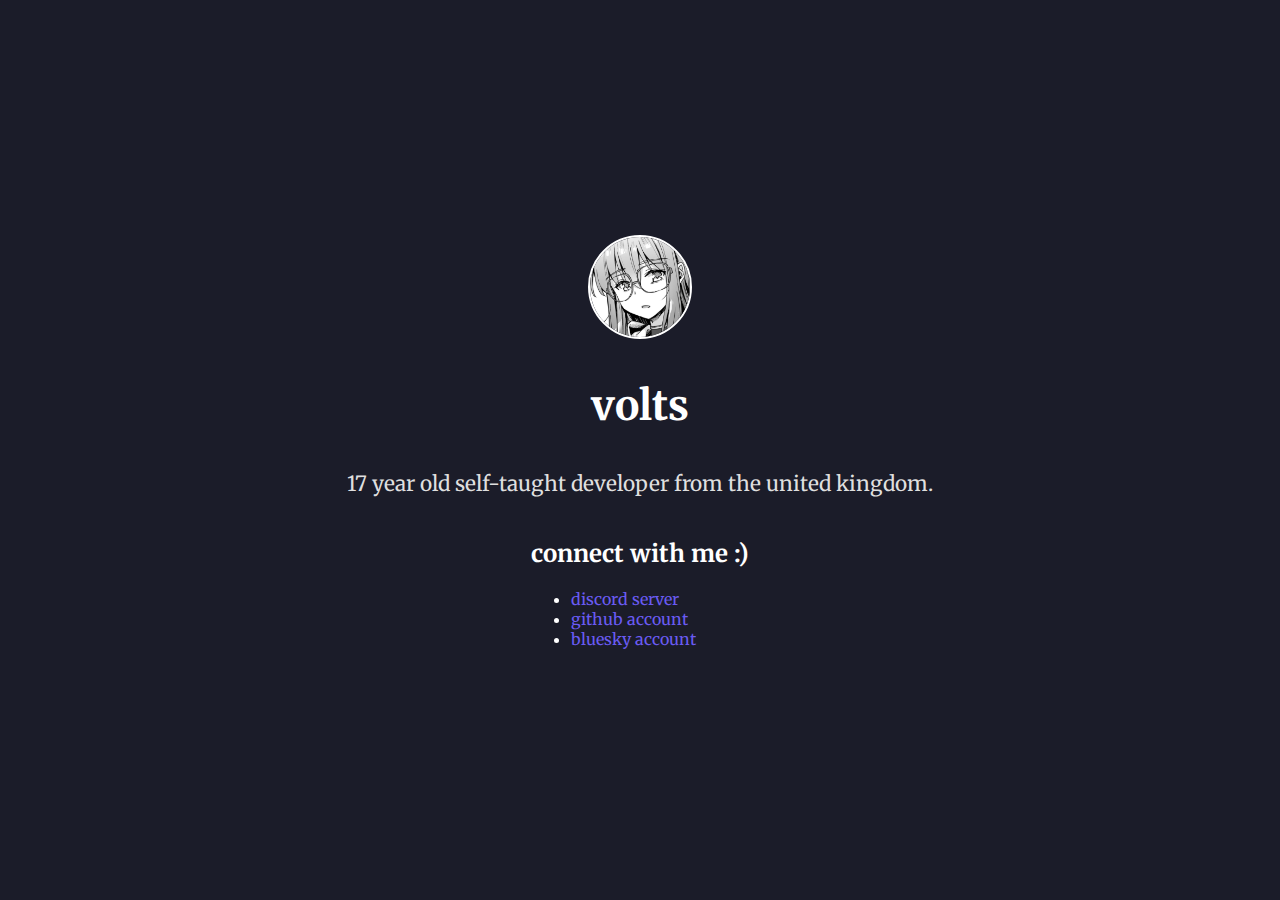
==== index.html @ 1bf13670 "Updated discord embed." ====
<!DOCTYPE html>
<html lang="en">
<head>
    <meta charset="UTF-8">
    <meta name="viewport" content="width=device-width, initial-scale=1.0">
    <title>Volts</title>
    <link rel="stylesheet" href="styles.css">
    <link rel="icon" href="voltscircle.png" type="image/x-icon">

    <link rel="preconnect" href="https://fonts.googleapis.com">
<link rel="preconnect" href="https://fonts.gstatic.com" crossorigin>
<link href="https://fonts.googleapis.com/css2?family=Merriweather:ital,wght@0,300;0,400;0,700;0,900;1,300;1,400;1,700;1,900&display=swap" rel="stylesheet">
</head>
<body>
    <div class="profile-container">
        <img src="volts.png" alt="Profile Picture" class="profile-pic">
        <h1>volts</h1>
    </div>
    <p>17 year old self-taught developer from the united kingdom.</p>
    <div class="socials">
        <h2>connect with me :)</h2>
        <ul>
            <li><a href="https://discord.gg/E2na2saHS8" target="_blank">discord server</a></li>
            <li><a href="https://github.com/voltsdev" target="_blank">github account</a></li>
            <li><a href="https://bsky.app/profile/voltsdev.bsky.social" target="_blank">bluesky account</a></li>
        </ul>
    </div>
</body>
</html>
<meta property="og:title" content="Volts">
<meta property="og:description" content="17 year old self-taught developer.">
<meta property="og:image" content="volts.png">
<meta property="og:url" content="https://mrvolts.live">
<meta name="twitter:card" content="summary_large_image">
---- styles.css ----
body {
    font-family: 'Merriweather', Georgia, 'Times New Roman', Times, serif;
    display: flex;
    flex-direction: column;
    justify-content: center;
    align-items: center;
    height: 100vh;
    margin: 0;
    background-color: #1b1c29;
    color: white;
}


.profile-container {
    display: flex;
    flex-direction: column;
    align-items: center;
    gap: 20px;
}

.profile-pic {
    width: 100px;
    height: 100px;
    border-radius: 50%;
    border: 2px solid white;
    object-fit: cover;
}

h1 {
    font-size: 2.6em;
    margin: 20px;
}

p {
    font-size: 1.3em;
    margin-top: 20px;
    color: #dfdfdf;
    text-align: center;
}

a {
    color: #6a5bf3 !important;
    text-decoration: none !important;
    transition: color 0.3s ease !important;
}

a:hover {
    color: #a46fd6 !important;
    text-decoration: underline !important;
}


@media (max-width: 600px) {
    body {
        padding: 10px;
    }

    .profile-pic {
        width: 80px;
        height: 80px;
    }

    h1 {
        font-size: 2em;
        margin: 15px;
    }

    p {
        font-size: 1em;
        margin-top: 15px;
    }
}
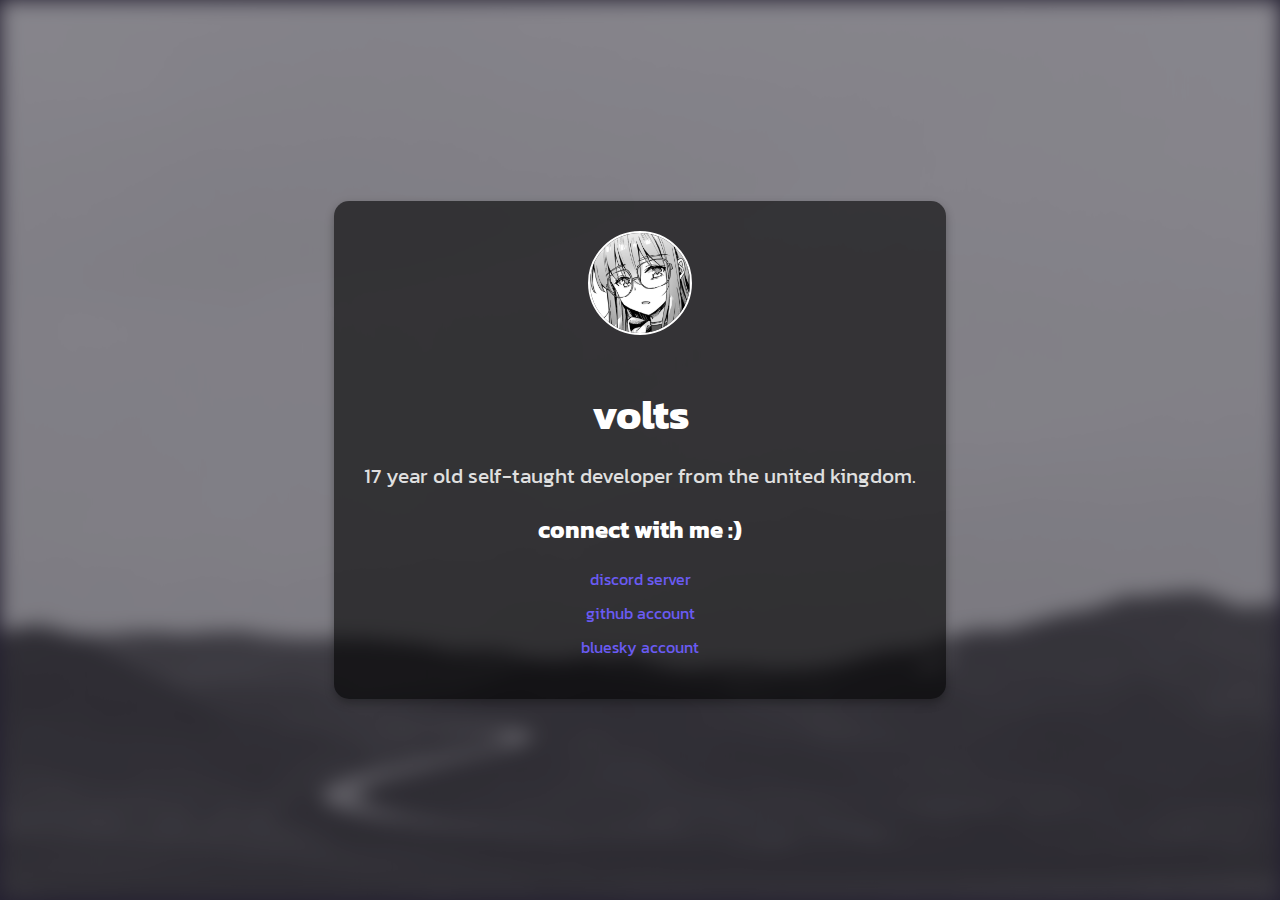
==== commit ea78af53: "<3" ====
--- a/index.html
+++ b/index.html
@@ -8,27 +8,25 @@
     <link rel="icon" href="voltscircle.png" type="image/x-icon">
 
     <link rel="preconnect" href="https://fonts.googleapis.com">
-<link rel="preconnect" href="https://fonts.gstatic.com" crossorigin>
-<link href="https://fonts.googleapis.com/css2?family=Merriweather:ital,wght@0,300;0,400;0,700;0,900;1,300;1,400;1,700;1,900&display=swap" rel="stylesheet">
+    <link rel="preconnect" href="https://fonts.gstatic.com" crossorigin>
+    <link href="https://fonts.googleapis.com/css2?family=Kanit:ital,wght@0,100;0,200;0,300;0,400;0,500;0,600;0,700;0,800;0,900;1,100;1,200;1,300;1,400;1,500;1,600;1,700;1,800;1,900&display=swap" rel="stylesheet">
 </head>
 <body>
-    <div class="profile-container">
-        <img src="volts.png" alt="Profile Picture" class="profile-pic">
-        <h1>volts</h1>
-    </div>
-    <p>17 year old self-taught developer from the united kingdom.</p>
-    <div class="socials">
-        <h2>connect with me :)</h2>
-        <ul>
-            <li><a href="https://discord.gg/E2na2saHS8" target="_blank">discord server</a></li>
-            <li><a href="https://github.com/voltsdev" target="_blank">github account</a></li>
-            <li><a href="https://bsky.app/profile/voltsdev.bsky.social" target="_blank">bluesky account</a></li>
-        </ul>
+    <div class="background"></div>
+    <div class="content-box">
+        <div class="profile-container">
+            <img src="volts.png" alt="Profile Picture" class="profile-pic">
+            <h1>volts</h1>
+        </div>
+        <p>17 year old self-taught developer from the united kingdom.</p>
+        <div class="socials">
+            <h2>connect with me :)</h2>
+            <ul>
+                <li><a href="https://discord.gg/E2na2saHS8" target="_blank">discord server</a></li>
+                <li><a href="https://github.com/voltsdev" target="_blank">github account</a></li>
+                <li><a href="https://bsky.app/profile/voltsdev.bsky.social" target="_blank">bluesky account</a></li>
+            </ul>
+        </div>
     </div>
 </body>
 </html>
-<meta property="og:title" content="Volts">
-<meta property="og:description" content="17 year old self-taught developer.">
-<meta property="og:image" content="volts.png">
-<meta property="og:url" content="https://mrvolts.live">
-<meta name="twitter:card" content="summary_large_image">--- a/styles.css
+++ b/styles.css
@@ -1,15 +1,143 @@
 body {
-    font-family: 'Merriweather', Georgia, 'Times New Roman', Times, serif;
+    font-family: 'Kanit', sans-serif;
     display: flex;
-    flex-direction: column;
     justify-content: center;
     align-items: center;
     height: 100vh;
     margin: 0;
-    background-color: #1b1c29;
-    color: white;
-}
-
+    background-color: #231f30;
+    color: rgb(255, 255, 255);
+    position: relative;
+    overflow: hidden;
+}
+
+.kanit-thin {
+    font-family: "Kanit", serif;
+    font-weight: 100;
+    font-style: normal;
+  }
+  
+  .kanit-extralight {
+    font-family: "Kanit", serif;
+    font-weight: 200;
+    font-style: normal;
+  }
+  
+  .kanit-light {
+    font-family: "Kanit", serif;
+    font-weight: 300;
+    font-style: normal;
+  }
+  
+  .kanit-regular {
+    font-family: "Kanit", serif;
+    font-weight: 400;
+    font-style: normal;
+  }
+  
+  .kanit-medium {
+    font-family: "Kanit", serif;
+    font-weight: 500;
+    font-style: normal;
+  }
+  
+  .kanit-semibold {
+    font-family: "Kanit", serif;
+    font-weight: 600;
+    font-style: normal;
+  }
+  
+  .kanit-bold {
+    font-family: "Kanit", serif;
+    font-weight: 700;
+    font-style: normal;
+  }
+  
+  .kanit-extrabold {
+    font-family: "Kanit", serif;
+    font-weight: 800;
+    font-style: normal;
+  }
+  
+  .kanit-black {
+    font-family: "Kanit", serif;
+    font-weight: 900;
+    font-style: normal;
+  }
+  
+  .kanit-thin-italic {
+    font-family: "Kanit", serif;
+    font-weight: 100;
+    font-style: italic;
+  }
+  
+  .kanit-extralight-italic {
+    font-family: "Kanit", serif;
+    font-weight: 200;
+    font-style: italic;
+  }
+  
+  .kanit-light-italic {
+    font-family: "Kanit", serif;
+    font-weight: 300;
+    font-style: italic;
+  }
+  
+  .kanit-regular-italic {
+    font-family: "Kanit", serif;
+    font-weight: 400;
+    font-style: italic;
+  }
+  
+  .kanit-medium-italic {
+    font-family: "Kanit", serif;
+    font-weight: 500;
+    font-style: italic;
+  }
+  
+  .kanit-semibold-italic {
+    font-family: "Kanit", serif;
+    font-weight: 600;
+    font-style: italic;
+  }
+  
+  .kanit-bold-italic {
+    font-family: "Kanit", serif;
+    font-weight: 700;
+    font-style: italic;
+  }
+  
+  .kanit-extrabold-italic {
+    font-family: "Kanit", serif;
+    font-weight: 800;
+    font-style: italic;
+  }
+  
+  .kanit-black-italic {
+    font-family: "Kanit", serif;
+    font-weight: 900;
+    font-style: italic;
+  }
+  
+.background {
+    position: absolute;
+    top: 0;
+    left: 0;
+    width: 100%;
+    height: 100%;
+    background: url('background.jpg') center center/cover no-repeat;
+    filter: blur(10px);
+    z-index: -1;
+    opacity: 0.6;
+}
+
+.content-box {
+    background-color: rgba(0, 0, 0, 0.6);
+    border-radius: 15px;
+    padding: 30px;
+    text-align: center;
+    box-shadow: 0 4px 10px rgba(0, 0, 0, 0.3);
+}
 
 .profile-container {
     display: flex;
@@ -28,14 +156,25 @@
 
 h1 {
     font-size: 2.6em;
-    margin: 20px;
+    margin-bottom: 10px;
 }
 
 p {
     font-size: 1.3em;
-    margin-top: 20px;
+    margin-top: 5px;
     color: #dfdfdf;
     text-align: center;
+}
+
+
+.socials ul {
+    list-style: none;
+    padding: 0;
+    margin: 0;
+}
+
+.socials ul li {
+    margin: 10px 0;
 }
 
 a {
@@ -49,7 +188,6 @@
     text-decoration: underline !important;
 }
 
-
 @media (max-width: 600px) {
     body {
         padding: 10px;
@@ -61,12 +199,12 @@
     }
 
     h1 {
-        font-size: 2em;
+        font-size: 3.2em;
         margin: 15px;
     }
 
     p {
-        font-size: 1em;
+        font-size: 1.5em;
         margin-top: 15px;
     }
 }
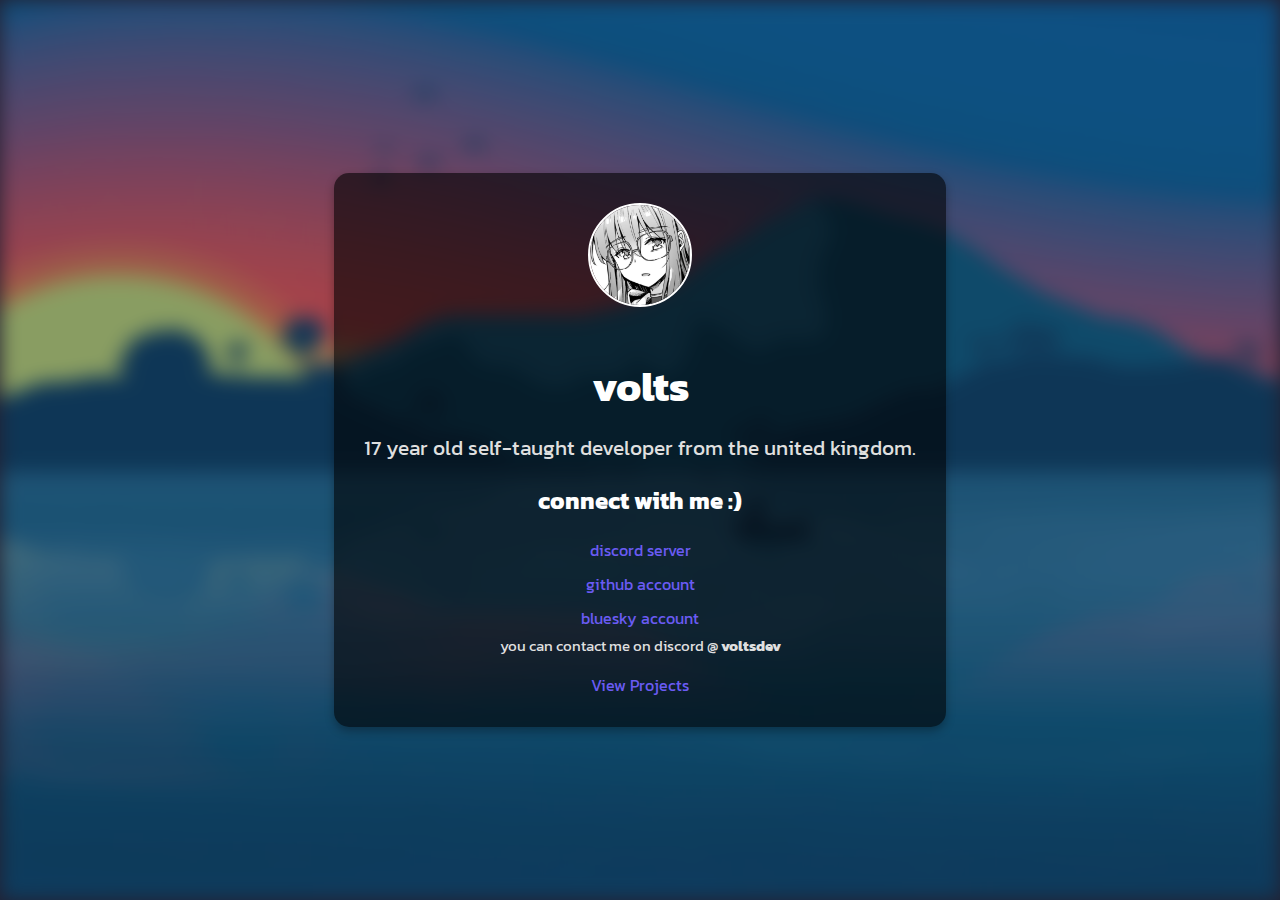
==== commit ffc2dd12: "Changed text." ====
--- a/index.html
+++ b/index.html
@@ -26,6 +26,15 @@
                 <li><a href="https://github.com/voltsdev" target="_blank">github account</a></li>
                 <li><a href="https://bsky.app/profile/voltsdev.bsky.social" target="_blank">bluesky account</a></li>
             </ul>
+            <div class="contactme-text">
+                <p>you can contact me on discord @ <b>voltsdev</b></p>
+            </div>
+            <div class="button-container">
+                <a href="projects.html" class="project-button">View Projects</a>
+            </div>
+            
+            </div>
+            
         </div>
     </div>
 </body>
--- a/styles.css
+++ b/styles.css
@@ -1,210 +1,217 @@
 body {
-    font-family: 'Kanit', sans-serif;
-    display: flex;
-    justify-content: center;
-    align-items: center;
-    height: 100vh;
-    margin: 0;
-    background-color: #231f30;
-    color: rgb(255, 255, 255);
-    position: relative;
-    overflow: hidden;
+  font-family: 'Kanit', sans-serif;
+  display: flex;
+  justify-content: center;
+  align-items: center;
+  height: 100vh;
+  margin: 0;
+  background-color: #231f30;
+  color: rgb(255, 255, 255);
+  position: relative;
+  overflow: hidden;
 }
 
 .kanit-thin {
-    font-family: "Kanit", serif;
-    font-weight: 100;
-    font-style: normal;
-  }
-  
-  .kanit-extralight {
-    font-family: "Kanit", serif;
-    font-weight: 200;
-    font-style: normal;
-  }
-  
-  .kanit-light {
-    font-family: "Kanit", serif;
-    font-weight: 300;
-    font-style: normal;
-  }
-  
-  .kanit-regular {
-    font-family: "Kanit", serif;
-    font-weight: 400;
-    font-style: normal;
-  }
-  
-  .kanit-medium {
-    font-family: "Kanit", serif;
-    font-weight: 500;
-    font-style: normal;
-  }
-  
-  .kanit-semibold {
-    font-family: "Kanit", serif;
-    font-weight: 600;
-    font-style: normal;
-  }
-  
-  .kanit-bold {
-    font-family: "Kanit", serif;
-    font-weight: 700;
-    font-style: normal;
-  }
-  
-  .kanit-extrabold {
-    font-family: "Kanit", serif;
-    font-weight: 800;
-    font-style: normal;
-  }
-  
-  .kanit-black {
-    font-family: "Kanit", serif;
-    font-weight: 900;
-    font-style: normal;
-  }
-  
-  .kanit-thin-italic {
-    font-family: "Kanit", serif;
-    font-weight: 100;
-    font-style: italic;
-  }
-  
-  .kanit-extralight-italic {
-    font-family: "Kanit", serif;
-    font-weight: 200;
-    font-style: italic;
-  }
-  
-  .kanit-light-italic {
-    font-family: "Kanit", serif;
-    font-weight: 300;
-    font-style: italic;
-  }
-  
-  .kanit-regular-italic {
-    font-family: "Kanit", serif;
-    font-weight: 400;
-    font-style: italic;
-  }
-  
-  .kanit-medium-italic {
-    font-family: "Kanit", serif;
-    font-weight: 500;
-    font-style: italic;
-  }
-  
-  .kanit-semibold-italic {
-    font-family: "Kanit", serif;
-    font-weight: 600;
-    font-style: italic;
-  }
-  
-  .kanit-bold-italic {
-    font-family: "Kanit", serif;
-    font-weight: 700;
-    font-style: italic;
-  }
-  
-  .kanit-extrabold-italic {
-    font-family: "Kanit", serif;
-    font-weight: 800;
-    font-style: italic;
-  }
-  
-  .kanit-black-italic {
-    font-family: "Kanit", serif;
-    font-weight: 900;
-    font-style: italic;
-  }
+  font-family: "Kanit", serif;
+  font-weight: 100;
+  font-style: normal;
+}
+  
+.kanit-extralight {
+  font-family: "Kanit", serif;
+  font-weight: 200;
+  font-style: normal;
+}
+  
+.kanit-light {
+  font-family: "Kanit", serif;
+  font-weight: 300;
+  font-style: normal;
+}
+  
+.kanit-regular {
+  font-family: "Kanit", serif;
+  font-weight: 400;
+  font-style: normal;
+}
+  
+.kanit-medium {
+  font-family: "Kanit", serif;
+  font-weight: 500;
+  font-style: normal;
+}
+  
+.kanit-semibold {
+  font-family: "Kanit", serif;
+  font-weight: 600;
+  font-style: normal;
+}
+  
+.kanit-bold {
+  font-family: "Kanit", serif;
+  font-weight: 700;
+  font-style: normal;
+}
+  
+.kanit-extrabold {
+  font-family: "Kanit", serif;
+  font-weight: 800;
+  font-style: normal;
+}
+  
+.kanit-black {
+  font-family: "Kanit", serif;
+  font-weight: 900;
+  font-style: normal;
+}
+  
+.kanit-thin-italic {
+  font-family: "Kanit", serif;
+  font-weight: 100;
+  font-style: italic;
+}
+  
+.kanit-extralight-italic {
+  font-family: "Kanit", serif;
+  font-weight: 200;
+  font-style: italic;
+}
+  
+.kanit-light-italic {
+  font-family: "Kanit", serif;
+  font-weight: 300;
+  font-style: italic;
+}
+  
+.kanit-regular-italic {
+  font-family: "Kanit", serif;
+  font-weight: 400;
+  font-style: italic;
+}
+  
+.kanit-medium-italic {
+  font-family: "Kanit", serif;
+  font-weight: 500;
+  font-style: italic;
+}
+  
+.kanit-semibold-italic {
+  font-family: "Kanit", serif;
+  font-weight: 600;
+  font-style: italic;
+}
+  
+.kanit-bold-italic {
+  font-family: "Kanit", serif;
+  font-weight: 700;
+  font-style: italic;
+}
+  
+.kanit-extrabold-italic {
+  font-family: "Kanit", serif;
+  font-weight: 800;
+  font-style: italic;
+}
+  
+.kanit-black-italic {
+  font-family: "Kanit", serif;
+  font-weight: 900;
+  font-style: italic;
+}
   
 .background {
-    position: absolute;
-    top: 0;
-    left: 0;
-    width: 100%;
-    height: 100%;
-    background: url('background.jpg') center center/cover no-repeat;
-    filter: blur(10px);
-    z-index: -1;
-    opacity: 0.6;
+  position: absolute;
+  top: 0;
+  left: 0;
+  width: 100%;
+  height: 100%;
+  background: url('sunsetwallpaper.jpg') center center/cover no-repeat;
+  filter: blur(10px);
+  z-index: -1;
+  opacity: 0.6;
 }
 
 .content-box {
-    background-color: rgba(0, 0, 0, 0.6);
-    border-radius: 15px;
-    padding: 30px;
-    text-align: center;
-    box-shadow: 0 4px 10px rgba(0, 0, 0, 0.3);
+  background-color: rgba(0, 0, 0, 0.6);
+  border-radius: 15px;
+  padding: 30px;
+  text-align: center;
+  box-shadow: 0 4px 10px rgba(0, 0, 0, 0.3);
 }
 
 .profile-container {
-    display: flex;
-    flex-direction: column;
-    align-items: center;
-    gap: 20px;
+  display: flex;
+  flex-direction: column;
+  align-items: center;
+  gap: 20px;
 }
 
 .profile-pic {
-    width: 100px;
-    height: 100px;
-    border-radius: 50%;
-    border: 2px solid white;
-    object-fit: cover;
+  width: 100px;
+  height: 100px;
+  border-radius: 50%;
+  border: 2px solid white;
+  object-fit: cover;
 }
 
 h1 {
-    font-size: 2.6em;
-    margin-bottom: 10px;
+  font-size: 2.6em;
+  margin-bottom: 10px;
 }
 
 p {
-    font-size: 1.3em;
-    margin-top: 5px;
-    color: #dfdfdf;
-    text-align: center;
-}
-
+  font-size: 1.3em;
+  margin-top: 5px;
+  color: #dfdfdf;
+  text-align: center;
+}
 
 .socials ul {
-    list-style: none;
-    padding: 0;
-    margin: 0;
+  list-style: none;
+  padding: 0;
+  margin: 0;
 }
 
 .socials ul li {
-    margin: 10px 0;
+  margin: 10px 0;
 }
 
 a {
-    color: #6a5bf3 !important;
-    text-decoration: none !important;
-    transition: color 0.3s ease !important;
+  color: #6a5bf3 !important;
+  text-decoration: none !important;
+  transition: color 0.3s ease !important;
 }
 
 a:hover {
-    color: #a46fd6 !important;
-    text-decoration: underline !important;
+  color: #a46fd6 !important;
+  text-decoration: underline !important;
+}
+
+.contactme-text {
+  font-size: 0.7em;
+  color: #514e4e;
+  margin-top: -5px;
+  text-align: center;
+  line-height: 1.6;
 }
 
 @media (max-width: 600px) {
-    body {
-        padding: 10px;
-    }
-
-    .profile-pic {
-        width: 80px;
-        height: 80px;
-    }
-
-    h1 {
-        font-size: 3.2em;
-        margin: 15px;
-    }
-
-    p {
-        font-size: 1.5em;
-        margin-top: 15px;
-    }
-}
+  body {
+    padding: 10px;
+  }
+
+  .profile-pic {
+    width: 80px;
+    height: 80px;
+  }
+
+  h1 {
+    font-size: 3.2em;
+    margin: 15px;
+  }
+
+  p {
+    font-size: 1.5em;
+    margin-top: 15px;
+  }
+}
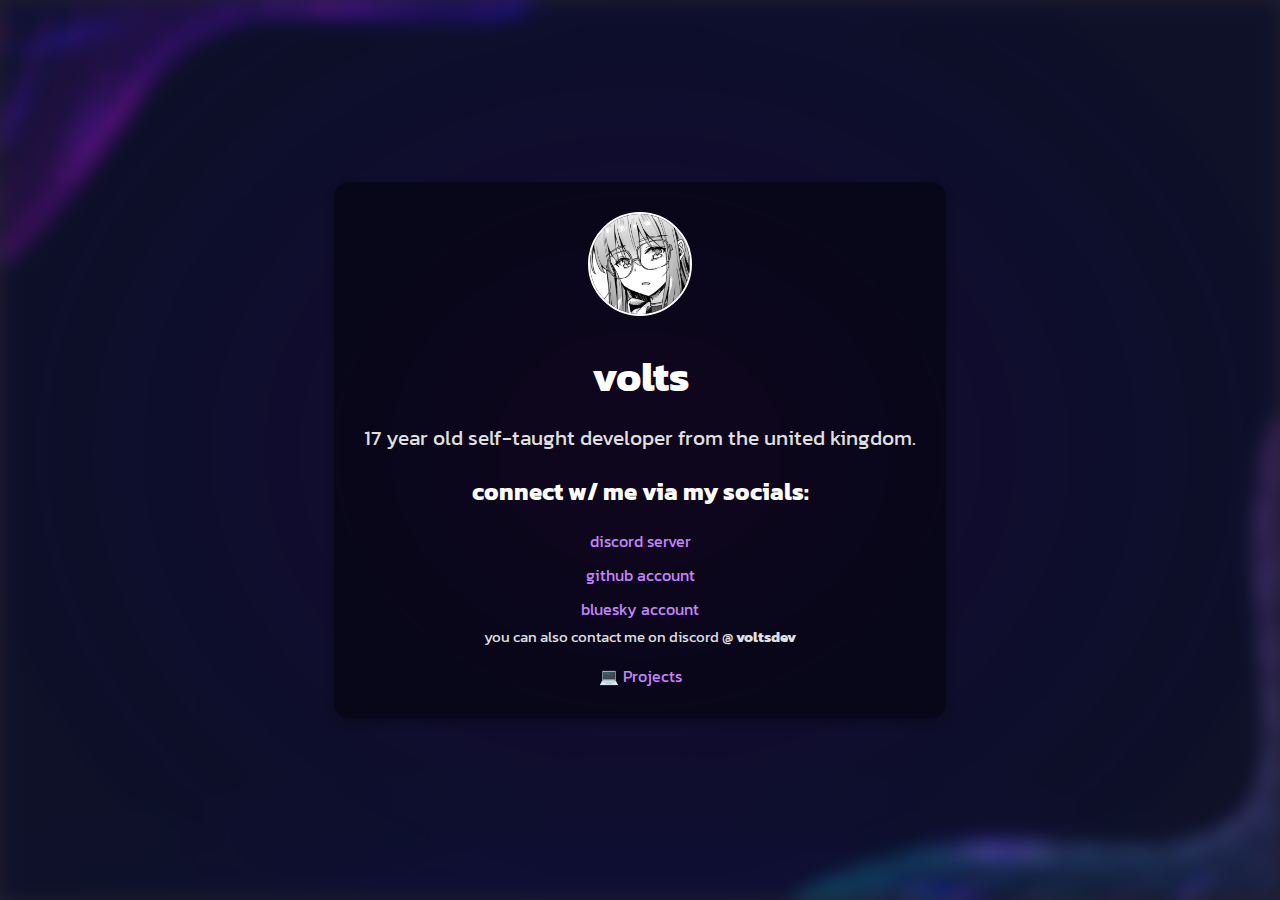
==== commit b07e90e9: "Cool new changes." ====
--- a/index.html
+++ b/index.html
@@ -20,17 +20,17 @@
         </div>
         <p>17 year old self-taught developer from the united kingdom.</p>
         <div class="socials">
-            <h2>connect with me :)</h2>
+            <h2>connect w/ me via my socials:</h2>
             <ul>
                 <li><a href="https://discord.gg/E2na2saHS8" target="_blank">discord server</a></li>
                 <li><a href="https://github.com/voltsdev" target="_blank">github account</a></li>
                 <li><a href="https://bsky.app/profile/voltsdev.bsky.social" target="_blank">bluesky account</a></li>
             </ul>
             <div class="contactme-text">
-                <p>you can contact me on discord @ <b>voltsdev</b></p>
+                <p>you can also contact me on discord @ <b>voltsdev</b></p>
             </div>
             <div class="button-container">
-                <a href="projects.html" class="project-button">View Projects</a>
+                <a href="projects.html" class="project-button">💻 Projects</a>
             </div>
             
             </div>
--- a/styles.css
+++ b/styles.css
@@ -125,14 +125,14 @@
   left: 0;
   width: 100%;
   height: 100%;
-  background: url('sunsetwallpaper.jpg') center center/cover no-repeat;
+  background: url('Purplebg.jpg') center center/cover no-repeat;
   filter: blur(10px);
   z-index: -1;
   opacity: 0.6;
 }
 
 .content-box {
-  background-color: rgba(0, 0, 0, 0.6);
+  background-color: rgba(0, 0, 0, 0.445);
   border-radius: 15px;
   padding: 30px;
   text-align: center;
@@ -143,7 +143,7 @@
   display: flex;
   flex-direction: column;
   align-items: center;
-  gap: 20px;
+  gap: 1px;
 }
 
 .profile-pic {
@@ -177,13 +177,13 @@
 }
 
 a {
-  color: #6a5bf3 !important;
+  color: #c585fd !important;
   text-decoration: none !important;
   transition: color 0.3s ease !important;
 }
 
 a:hover {
-  color: #a46fd6 !important;
+  color: #f67be8 !important;
   text-decoration: underline !important;
 }
 
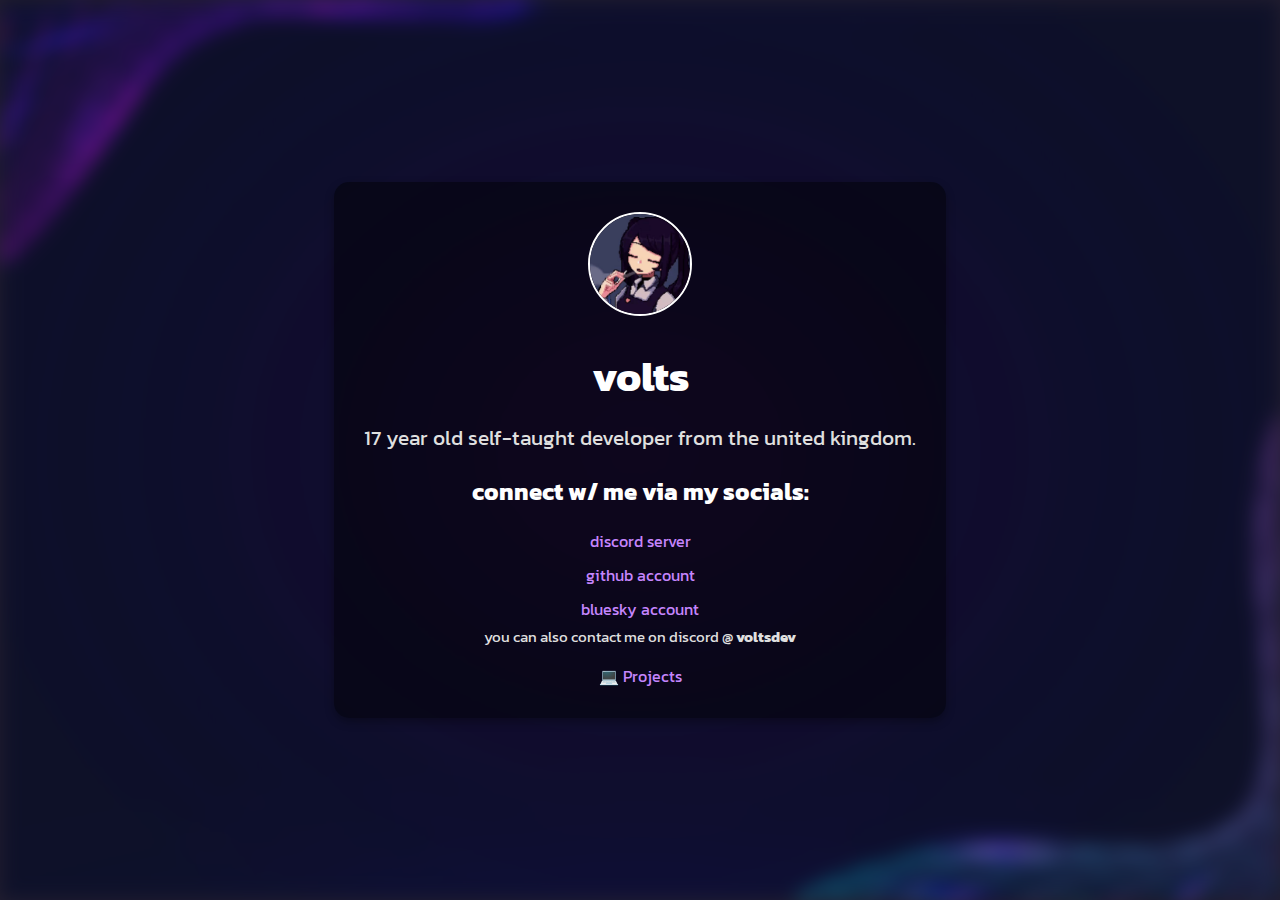
==== commit d1ee7d2d: "New pictures." ====
--- a/index.html
+++ b/index.html
@@ -5,7 +5,7 @@
     <meta name="viewport" content="width=device-width, initial-scale=1.0">
     <title>Volts</title>
     <link rel="stylesheet" href="styles.css">
-    <link rel="icon" href="voltscircle.png" type="image/x-icon">
+    <link rel="icon" href="Volts Pfp Circle.png" type="image/x-icon">
 
     <link rel="preconnect" href="https://fonts.googleapis.com">
     <link rel="preconnect" href="https://fonts.gstatic.com" crossorigin>
@@ -15,7 +15,7 @@
     <div class="background"></div>
     <div class="content-box">
         <div class="profile-container">
-            <img src="volts.png" alt="Profile Picture" class="profile-pic">
+            <img src="imgs/Volts Pfp.jpg" alt="Profile Picture" class="profile-pic">
             <h1>volts</h1>
         </div>
         <p>17 year old self-taught developer from the united kingdom.</p>
--- a/styles.css
+++ b/styles.css
@@ -125,7 +125,7 @@
   left: 0;
   width: 100%;
   height: 100%;
-  background: url('Purplebg.jpg') center center/cover no-repeat;
+  background: url('imgs/Purplebg.jpg') center center/cover no-repeat;
   filter: blur(10px);
   z-index: -1;
   opacity: 0.6;
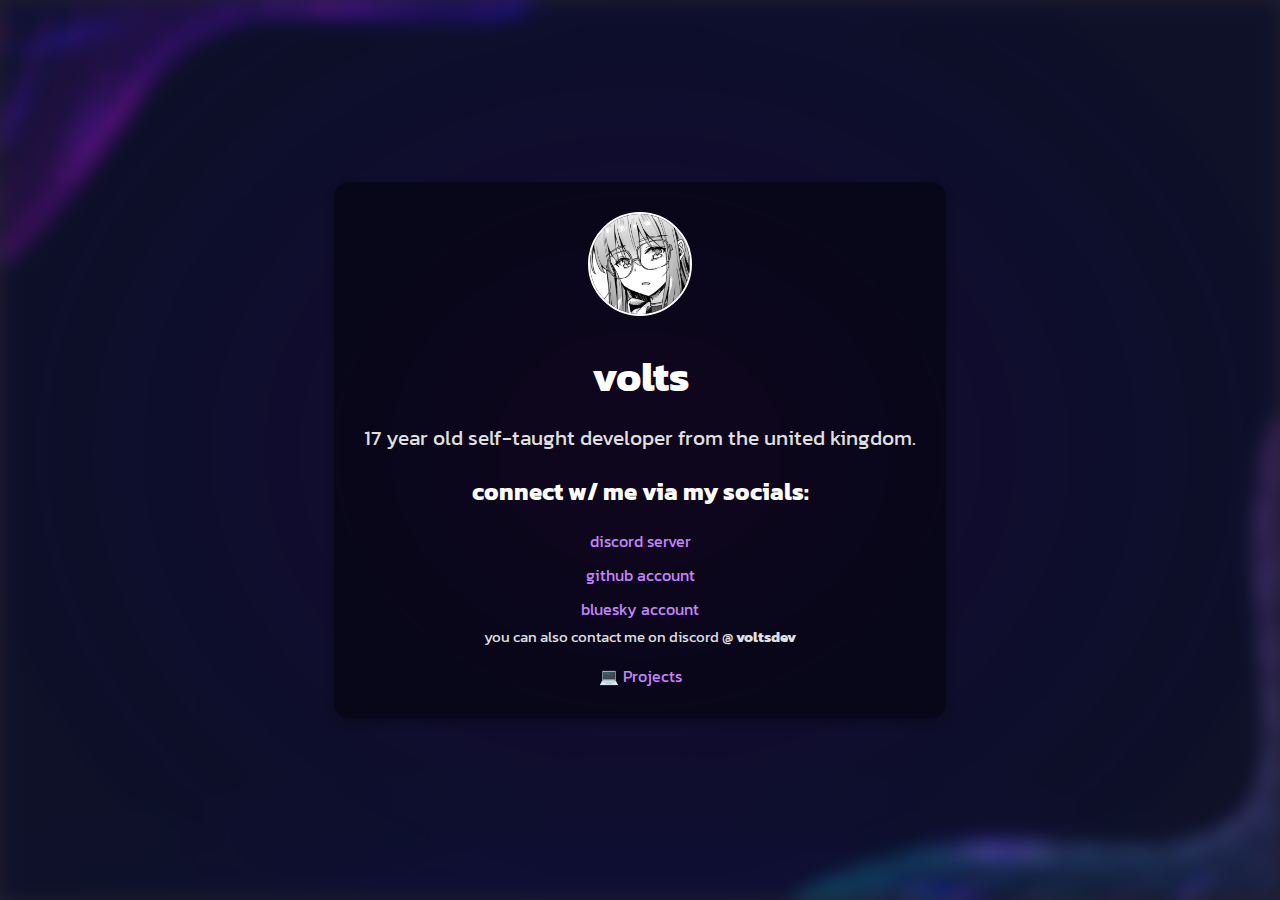
==== commit 379eb3c8: "New picture added." ====
--- a/index.html
+++ b/index.html
@@ -5,7 +5,7 @@
     <meta name="viewport" content="width=device-width, initial-scale=1.0">
     <title>Volts</title>
     <link rel="stylesheet" href="styles.css">
-    <link rel="icon" href="Volts Pfp Circle.png" type="image/x-icon">
+    <link rel="icon" href="voltscircle.png" type="image/x-icon">
 
     <link rel="preconnect" href="https://fonts.googleapis.com">
     <link rel="preconnect" href="https://fonts.gstatic.com" crossorigin>
@@ -15,7 +15,7 @@
     <div class="background"></div>
     <div class="content-box">
         <div class="profile-container">
-            <img src="imgs/Volts Pfp.jpg" alt="Profile Picture" class="profile-pic">
+            <img src="imgs/volts.png" alt="Profile Picture" class="profile-pic">
             <h1>volts</h1>
         </div>
         <p>17 year old self-taught developer from the united kingdom.</p>
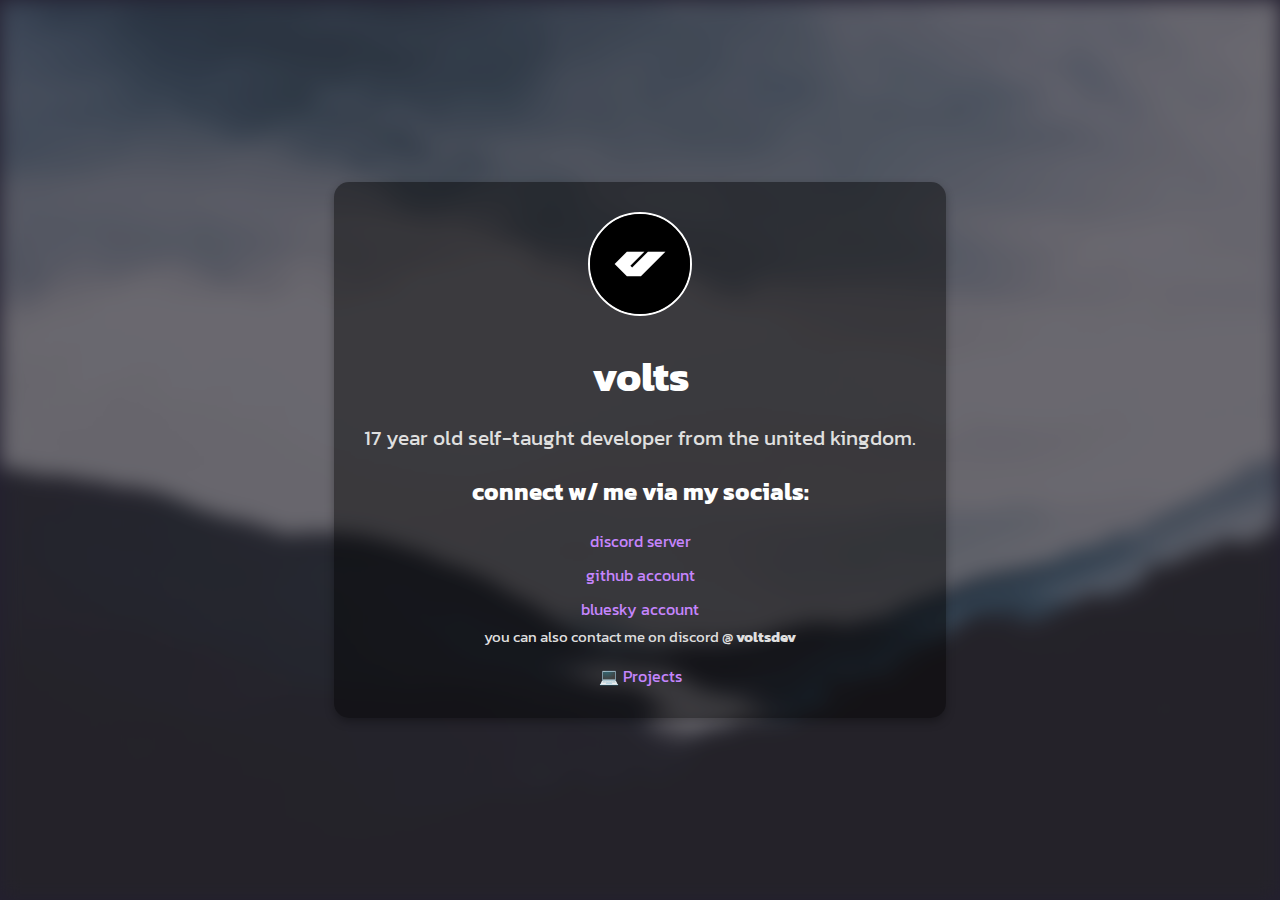
==== commit 4ce37588: "Changed profile picture and background." ====
--- a/index.html
+++ b/index.html
@@ -5,7 +5,7 @@
     <meta name="viewport" content="width=device-width, initial-scale=1.0">
     <title>Volts</title>
     <link rel="stylesheet" href="styles.css">
-    <link rel="icon" href="voltscircle.png" type="image/x-icon">
+    <link rel="icon" href="imgs/VOLTS circle.png" type="image/x-icon">
 
     <link rel="preconnect" href="https://fonts.googleapis.com">
     <link rel="preconnect" href="https://fonts.gstatic.com" crossorigin>
@@ -15,7 +15,7 @@
     <div class="background"></div>
     <div class="content-box">
         <div class="profile-container">
-            <img src="imgs/volts.png" alt="Profile Picture" class="profile-pic">
+            <img src="imgs/VOLTS.png" alt="Profile Picture" class="profile-pic">
             <h1>volts</h1>
         </div>
         <p>17 year old self-taught developer from the united kingdom.</p>
--- a/styles.css
+++ b/styles.css
@@ -125,7 +125,7 @@
   left: 0;
   width: 100%;
   height: 100%;
-  background: url('imgs/Purplebg.jpg') center center/cover no-repeat;
+  background: url('imgs/River\ BG.png') center center/cover no-repeat;
   filter: blur(10px);
   z-index: -1;
   opacity: 0.6;
